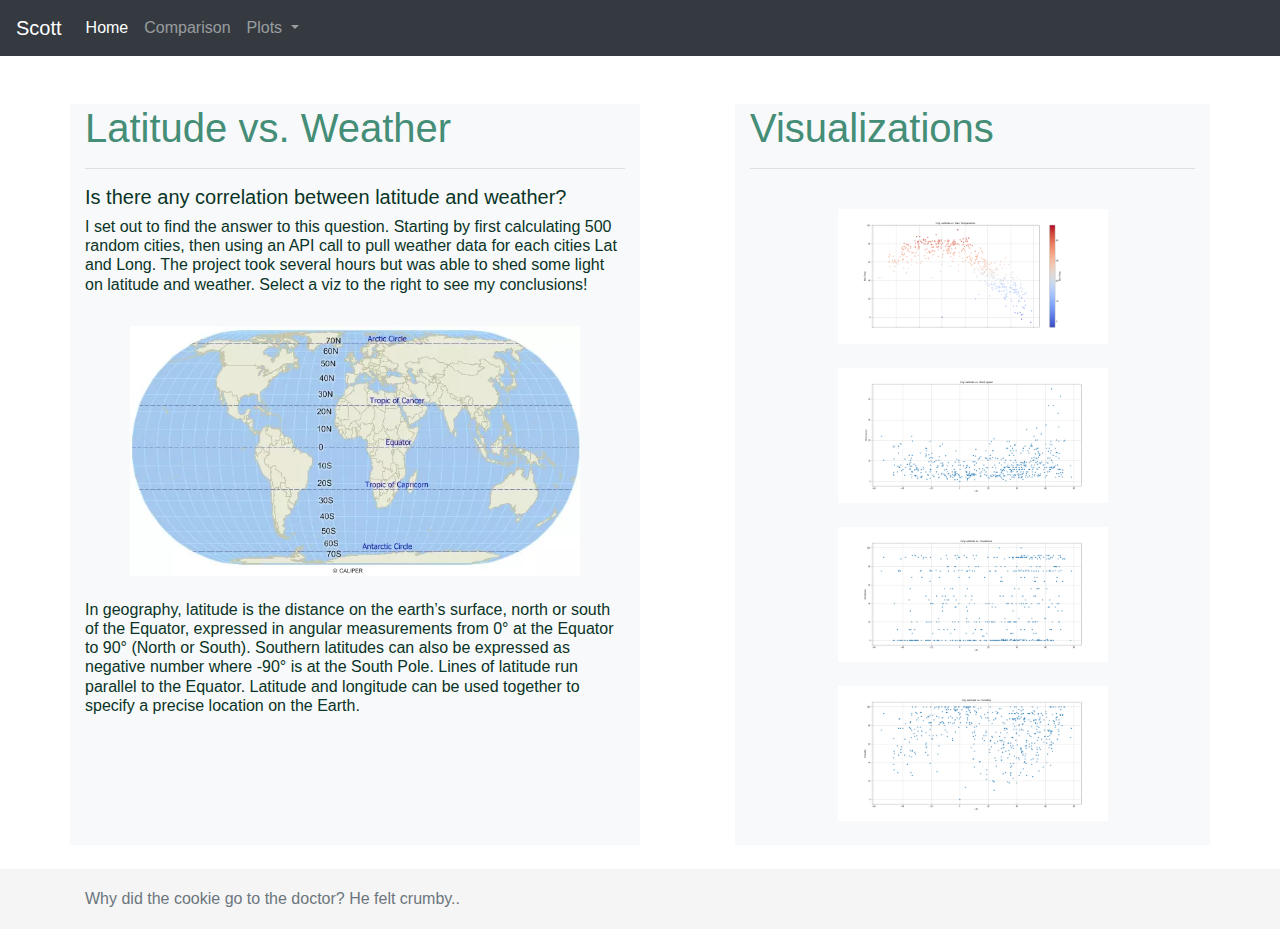
==== index.html @ f2a70e75 "Initial Commit" ====
<!DOCTYPE html>
<html lang="en">
<head>
    <meta charset="UTF-8">
    <title>Scott 11 Web</title>
<!-- Jquery and popper.js so that the dropdown works when clicked  -->
    <script src="https://code.jquery.com/jquery-3.3.1.slim.min.js" integrity="sha384-q8i/X+965DzO0rT7abK41JStQIAqVgRVzpbzo5smXKp4YfRvH+8abtTE1Pi6jizo" crossorigin="anonymous"></script>
    <script src="https://cdnjs.cloudflare.com/ajax/libs/popper.js/1.14.7/umd/popper.min.js" integrity="sha384-UO2eT0CpHqdSJQ6hJty5KVphtPhzWj9WO1clHTMGa3JDZwrnQq4sF86dIHNDz0W1" crossorigin="anonymous"></script>
<!-- Linking to stylesheet at bootstrap -->
    <link rel="stylesheet" href="https://stackpath.bootstrapcdn.com/bootstrap/4.3.1/css/bootstrap.min.css" integrity="sha384-ggOyR0iXCbMQv3Xipma34MD+dH/1fQ784/j6cY/iJTQUOhcWr7x9JvoRxT2MZw1T" crossorigin="anonymous">
    <script src="https://stackpath.bootstrapcdn.com/bootstrap/4.3.1/js/bootstrap.min.js" integrity="sha384-JjSmVgyd0p3pXB1rRibZUAYoIIy6OrQ6VrjIEaFf/nJGzIxFDsf4x0xIM+B07jRM" crossorigin="anonymous"></script>
<!-- My stylesheet for this site -->
    <link rel="stylesheet" href="style.css">

</head>
<body>
   

    <nav class="navbar navbar-expand-lg navbar-dark bg-dark">
        <a class="navbar-brand" href="#">Scott</a>
        <button class="navbar-toggler" type="button" data-toggle="collapse" data-target="#navbarSupportedContent" aria-controls="navbarSupportedContent" aria-expanded="false" aria-label="Toggle navigation">
          <span class="navbar-toggler-icon"></span>
        </button>
      
        <div class="collapse navbar-collapse" id="navbarSupportedContent">
          <ul class="navbar-nav mr-auto">
            <li class="nav-item active">
              <a class="nav-link" href="index.html">Home <span class="sr-only">(current)</span></a>
            </li>
            <li class="nav-item">
              <a class="nav-link" href="comparison.html">Comparison</a>
            </li>
            <li class="nav-item dropdown">
              <a class="nav-link dropdown-toggle" href="#" id="navbarDropdown" role="button" data-toggle="dropdown" aria-haspopup="true" aria-expanded="false">
                Plots
              </a>
              <div class="dropdown-menu" aria-labelledby="navbarDropdown">
                <a class="dropdown-item" href="temp.html">Temperature</a>
                <a class="dropdown-item" href="wind.html">Wind</a>
                <a class="dropdown-item" href="clouds.html">Cloudiness</a>
                <a class="dropdown-item" href="humidity.html">Humidity</a>
              </div>
            </li>

          </ul>
        </div>
      </nav>
    </div>

<!-- CONTENT STARTS HERE -->

<!-- Probably a better way to space this out? -->
<div class="row"></br></br></div>

<div class="container">
    <div class="row">
      <div class="col-sm-6 bg-light"><h1>Latitude vs. Weather<hr> </h1><h5>Is there any correlation between latitude and weather? </br></h5> <h6>I set out
          to find the answer to this question. Starting by first calculating 500 random cities, then using an API call to pull weather data for each cities Lat and Long.
              The project took several hours but was able to shed some light on latitude and weather. Select a viz to the right to see my conclusions!</h6>
          </h3></br>
      <div class="image_section">
      <img src="img/main2.jpg" height="250" width="450"></div></br>
      <h6>In geography, latitude is the distance on the earth’s surface, north or south of the Equator, expressed in angular measurements from 0° at the Equator to 90° 
        (North or South). Southern latitudes can also be expressed as negative number where -90° is at the South Pole. 
        Lines of latitude run parallel to the Equator. Latitude and longitude can be used together to specify a precise location on the Earth.</h6>
    </div>

<!-- Column 2 spacer between my content -->

      <div class="col-sm-1"></div>
<!-- End spacer column to viz column -->

<!-- Change opacity // <div style="opacity:0.3;"> </div> -->


      <div class="col-sm-5 bg-light"><h1>Visualizations<hr></h1><br>
        
        <a href="temp.html">
          <img alt="Temperature" src="img/thumbs/temp_tn.jpg">
        </br>

        <a href="wind.html">
            <img alt="Wind" src="img/thumbs/wind_tn.jpg">
        </br>
        <a href="clouds.html">
            <img alt="Wind" src="img/thumbs/clouds_tn.jpg">
        </br>

        <a href="humidity.html">
            <img alt="Wind" src="img/thumbs/humidity_tn.jpg">
      </br>
    
    
    </div>
    </div>
</div>

<br>


<!-- Footer tag -->
    <footer class="footer">
        <div class="container">
            <span class="text-muted">Why did the cookie go to the doctor? He felt crumby..</span>
        </div>
    </footer>

</body>
</html>
---- style.css ----
.box {
  height: 400px;
  padding: 20px;
  color: #fff;
  background: deepskyblue;
}

.margin-top-80 {
  margin-top: 80px;
}

/* Footer parts */
html {
  position: relative;
  min-height: 100%;
}
body {
  margin-bottom: 60px; /* Margin bottom by footer height */
}

.footer {
  position: absolute;
  bottom: 0;
  width: 100%;
  height: 60px; /* Set the fixed height of the footer here */
  line-height: 60px; /* Vertically center the text there */
  background-color: #f5f5f5;
}
/* End footer */


/* Body content */

h1{
  color: #448D76
  ;
}

h5{
  color: #093426;
}
h6{
  color: #093426;
}
img {
  display: block;
  margin-left: auto;
  margin-right: auto;
  border:none}


@media (max-width:990px){
  .image_section img:first-child{
      display:none;
    }
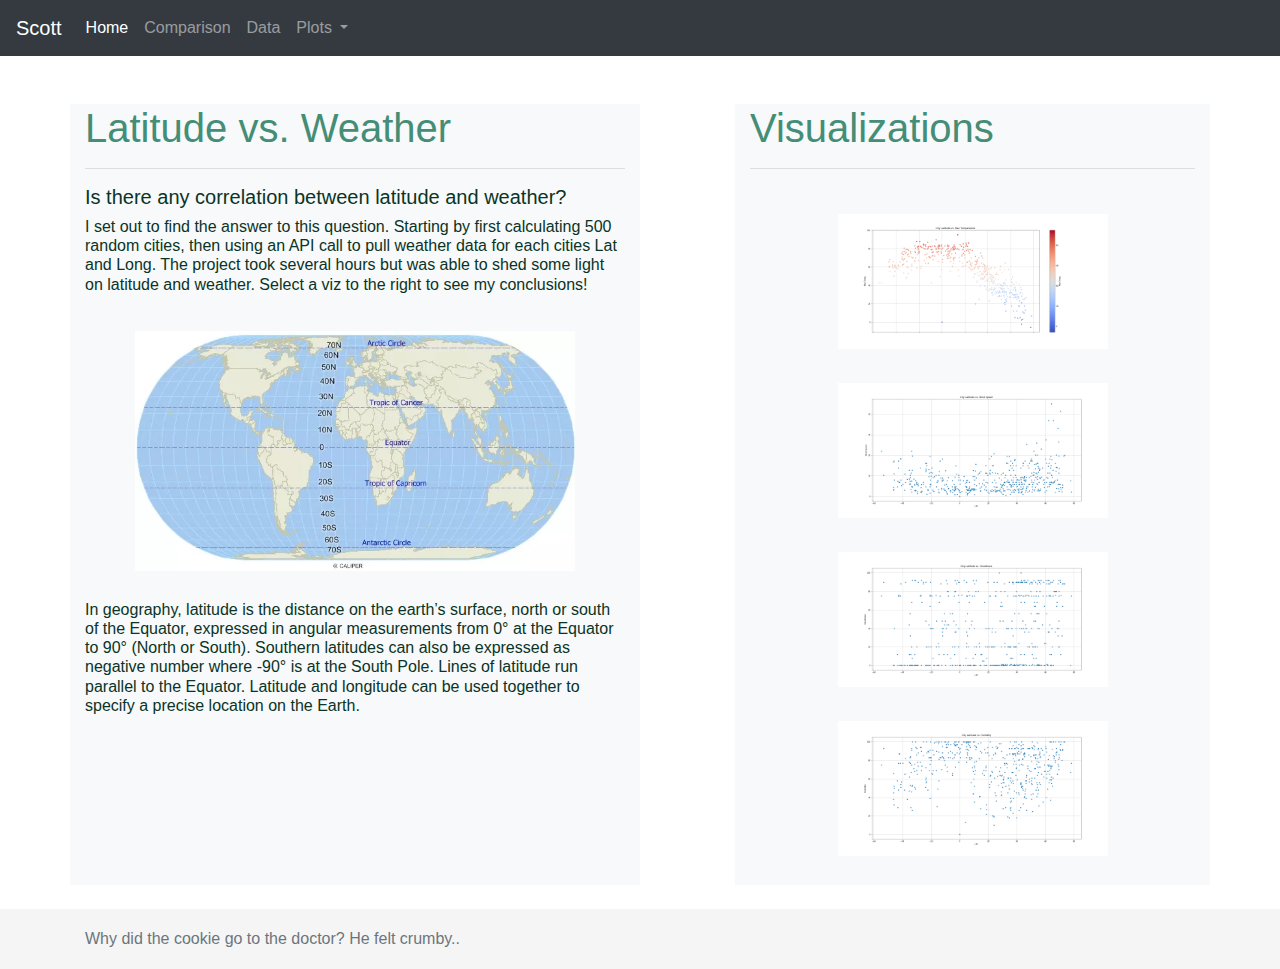
==== commit acb40e57: "Complete" ====
--- a/index.html
+++ b/index.html
@@ -29,6 +29,9 @@
             </li>
             <li class="nav-item">
               <a class="nav-link" href="comparison.html">Comparison</a>
+            </li>
+            <li class="nav-item">
+              <a class="nav-link" href="data.html">Data</a>
             </li>
             <li class="nav-item dropdown">
               <a class="nav-link dropdown-toggle" href="#" id="navbarDropdown" role="button" data-toggle="dropdown" aria-haspopup="true" aria-expanded="false">
--- a/style.css
+++ b/style.css
@@ -31,14 +31,23 @@
 
 /* Body content */
 
-h1{
+h1 {
   color: #448D76
   ;
 }
+body {
+  text-decoration: none;
+  text-decoration-line: none;
+}
 
-h5{
+h5 {
   color: #093426;
+  text-decoration: none;
 }
+a {
+  text-decoration: none;
+}
+
 h6{
   color: #093426;
 }
@@ -46,8 +55,15 @@
   display: block;
   margin-left: auto;
   margin-right: auto;
-  border:none}
+  border:none;
+  padding: 5px;}
 
+  .image-left     {text-align: left;}
+  .image-right    {text-align: right;}
+
+.column{
+  text-align: center;
+}
 
 @media (max-width:990px){
   .image_section img:first-child{
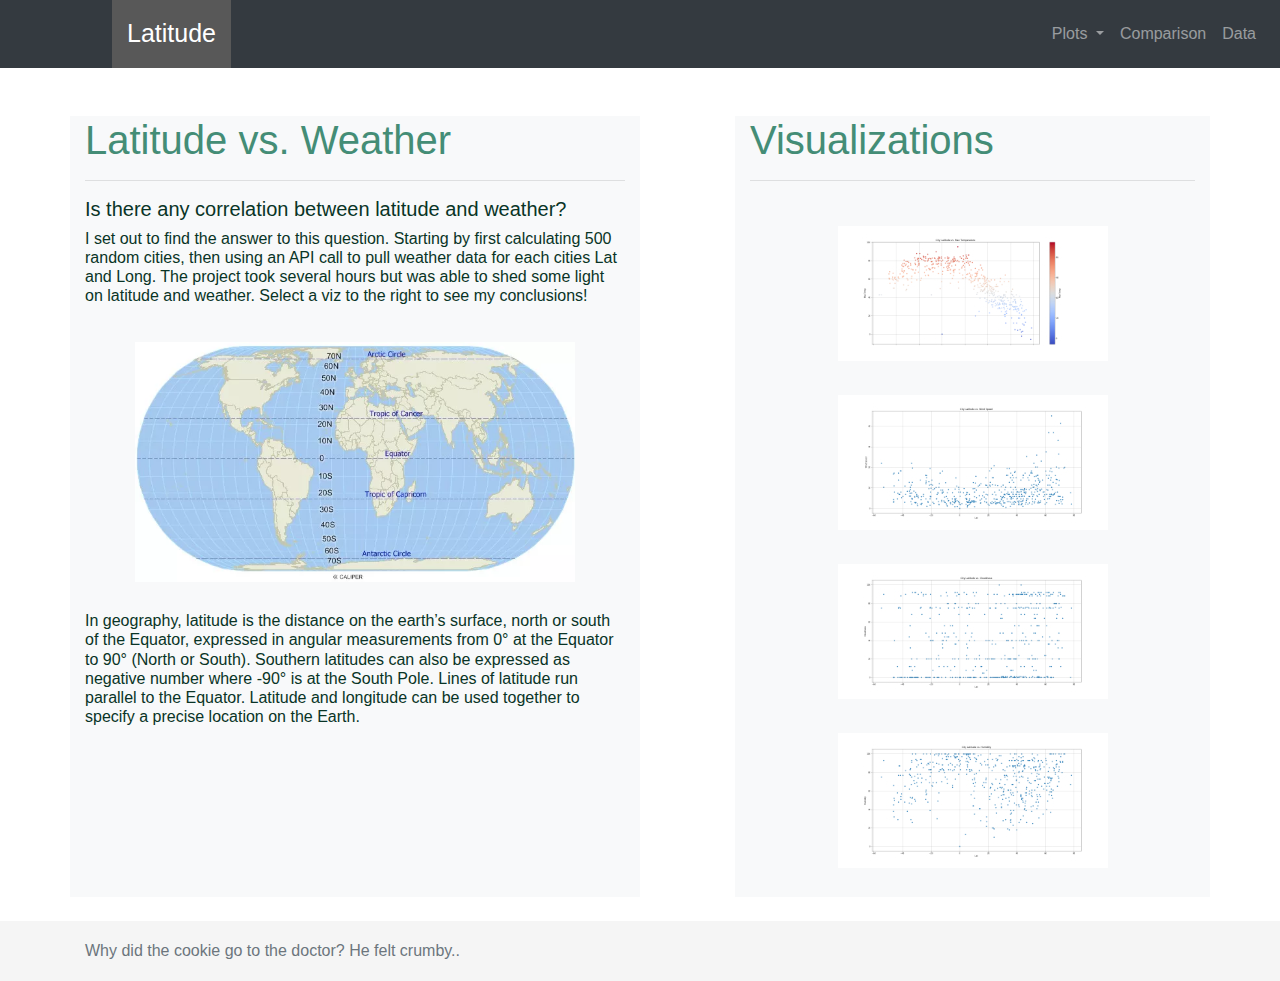
==== commit b6190efa: "Update" ====
--- a/index.html
+++ b/index.html
@@ -16,34 +16,34 @@
 <body>
    
 
+   
+
     <nav class="navbar navbar-expand-lg navbar-dark bg-dark">
-        <a class="navbar-brand" href="#">Scott</a>
+        <a id="home" href="index.html">Latitude</a>
         <button class="navbar-toggler" type="button" data-toggle="collapse" data-target="#navbarSupportedContent" aria-controls="navbarSupportedContent" aria-expanded="false" aria-label="Toggle navigation">
           <span class="navbar-toggler-icon"></span>
         </button>
       
         <div class="collapse navbar-collapse" id="navbarSupportedContent">
-          <ul class="navbar-nav mr-auto">
-            <li class="nav-item active">
-              <a class="nav-link" href="index.html">Home <span class="sr-only">(current)</span></a>
-            </li>
+          <ul class="navbar-nav ml-auto">
+                <li class="nav-item dropdown">
+                        <a class="nav-link dropdown-toggle" href="#" id="navbarDropdown" role="button" data-toggle="dropdown" aria-haspopup="true" aria-expanded="false">
+                          Plots
+                        </a>
+                        <div class="dropdown-menu" aria-labelledby="navbarDropdown">
+                          <a class="dropdown-item" href="temp.html">Temperature</a>
+                          <a class="dropdown-item" href="wind.html">Wind</a>
+                          <a class="dropdown-item" href="clouds.html">Cloudiness</a>
+                          <a class="dropdown-item" href="humidity.html">Humidity</a>
+                        </div>
+                      </li>
             <li class="nav-item">
               <a class="nav-link" href="comparison.html">Comparison</a>
             </li>
             <li class="nav-item">
               <a class="nav-link" href="data.html">Data</a>
             </li>
-            <li class="nav-item dropdown">
-              <a class="nav-link dropdown-toggle" href="#" id="navbarDropdown" role="button" data-toggle="dropdown" aria-haspopup="true" aria-expanded="false">
-                Plots
-              </a>
-              <div class="dropdown-menu" aria-labelledby="navbarDropdown">
-                <a class="dropdown-item" href="temp.html">Temperature</a>
-                <a class="dropdown-item" href="wind.html">Wind</a>
-                <a class="dropdown-item" href="clouds.html">Cloudiness</a>
-                <a class="dropdown-item" href="humidity.html">Humidity</a>
-              </div>
-            </li>
+
 
           </ul>
         </div>
--- a/style.css
+++ b/style.css
@@ -1,3 +1,20 @@
+.navbar {
+  padding-top:0;
+  padding-bottom:0;
+  
+}
+
+#home {
+  background-color:rgb(88, 88, 88);
+  padding:15px;
+  font-size:25px;
+  margin-left: 6rem;
+  text-decoration: none;
+  text-combine-upright:gray;
+  color: white;
+  
+}
+
 .box {
   height: 400px;
   padding: 20px;
